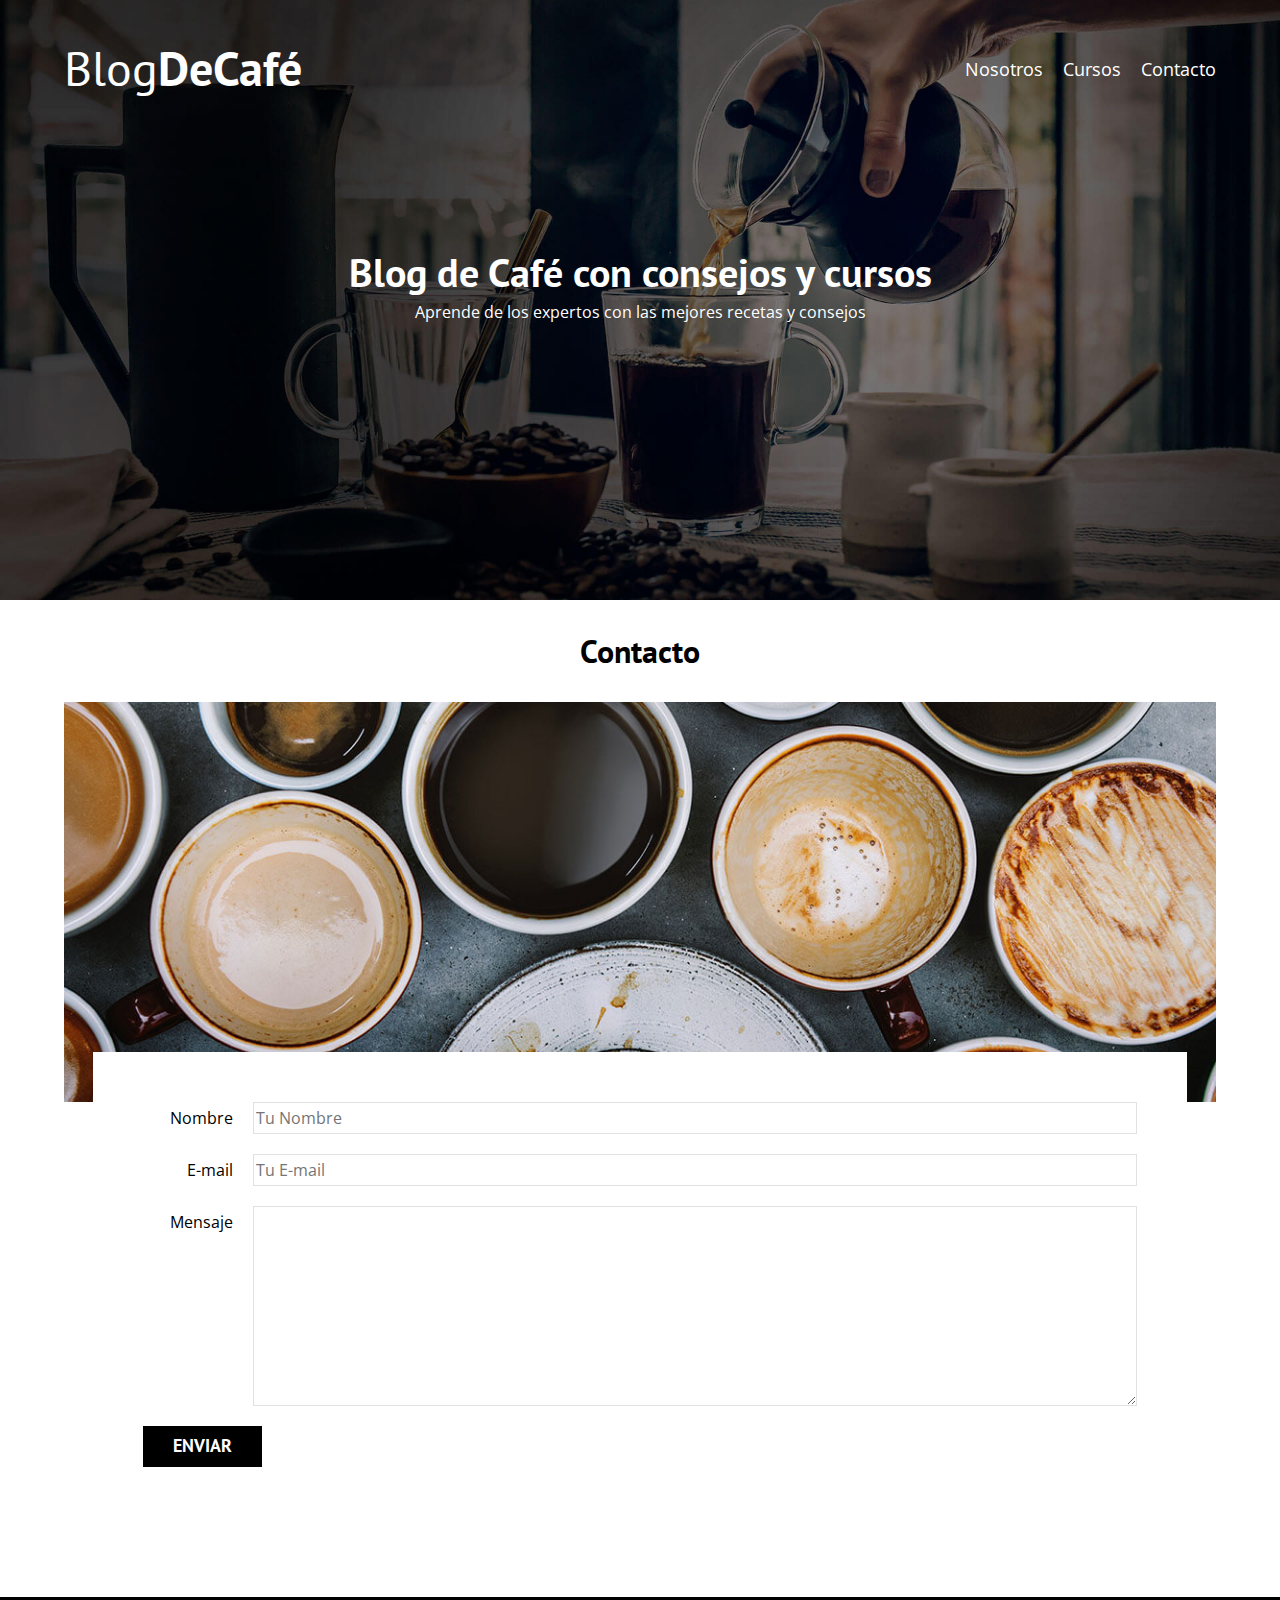
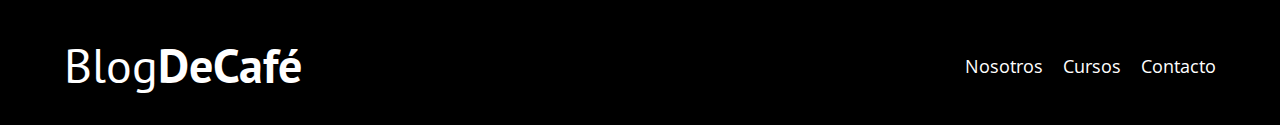
==== contacto.html @ 5e2d2ccd "finalizando las demás páginas de blog y agregando lazy loading" ====
<!DOCTYPE html>
<html lang="en">

<head>
    <meta charset="UTF-8">
    <meta http-equiv="X-UA-Compatible" content="IE=edge">
    <meta name="viewport" content="width=device-width, initial-scale=1.0">
    <title>Blog de Café</title>
    <link rel="stylesheet" href="css/normalize.css">
    <link rel="preconnect" href="https://fonts.googleapis.com">
    <link rel="preconnect" href="https://fonts.gstatic.com" crossorigin>
    <link href="https://fonts.googleapis.com/css2?family=Open+Sans&family=PT+Sans:wght@400;700&display=swap" rel="stylesheet">
    <link rel="stylesheet" href="css/styles.css">
</head>

<body>
    <header class="header">
        <div class="contenedor">
            <div class="barra">
                <a class="logo" href="index.html">
                    <h1 class="logo__nombre no-margin centrar-texto">Blog<span class="logo__bold">DeCafé</span> </h1>
                </a>
                <nav class="navegacion">
                    <!-- a.navegacion__enlace*3  para agregar 3 lineas de codigo a la vez-->
                    <a href="nosotros.html" class="navegacion__enlace">Nosotros</a>
                    <a href="cursos.html" class="navegacion__enlace">Cursos</a>
                    <a href="contacto.html" class="navegacion__enlace">Contacto</a>
                </nav>
            </div>
        </div>
        <div class="header__texto">
            <h2 class="no-margin">Blog de Café con consejos y cursos</h2>
            <p class="no-margin">Aprende de los expertos con las mejores recetas y consejos</p>
        </div>
    </header>
    <main class="contenedor">
        <h3 class="centrar-texto">Contacto</h3>
        <div class="contacto-bg">
        </div>
        <form class="formulario">
            <div class="campo">
                <label class="campo__label" for="nombre">Nombre</label>
                <input class="campo__field" type="text" placeholder="Tu Nombre" id="nombre">
            </div>
            <div class="campo">
                <label class="campo__label" for="email">E-mail</label>
                <input class="campo__field" type="email" placeholder="Tu E-mail" id="email">
            </div>
            <div class="campo">
                <label class="campo__label" for="mensaje">Mensaje</label>
                <textarea class="campo__field campo__field--textarea" id="mensaje"></textarea>
            </div>
            <div class="campo">
                <input type="submit" value="Enviar" class="boton boton--primario">
            </div>
        </form>
    </main>
    <footer class="footer">
        <div class="contenedor">
            <div class="barra">
                <a class="logo" href="index.html">
                    <h1 class="logo__nombre no-margin centrar-texto">Blog<span class="logo__bold">DeCafé</span> </h1>
                </a>
                <nav class="navegacion">
                    <!-- a.navegacion__enlace*3  para agregar 3 lineas de codigo a la vez-->
                    <a href="nosotros.html" class="navegacion__enlace">Nosotros</a>
                    <a href="cursos.html" class="navegacion__enlace">Cursos</a>
                    <a href="contacto.html" class="navegacion__enlace">Contacto</a>
                </nav>
            </div>
        </div>
    </footer>
</body>

</html>
---- css/styles.css ----
/*Agregar variables globales*/

:root {
    /*fuentes*/
    --fuenteHeading: 'PT Sans', sans-serif;
    --fuenteParrafos: 'Open Sans', sans-serif;
    /*colores*/
    --primario: #784D3c;
    --blanco: #ffffff;
    --negro: #000000;
    --gris: #e1e1e1;
}

html {
    /*funciona para que el borde de los elementos no afecte tamaño real requerido*/
    box-sizing: border-box;
    /*funciona para converir el equivalente de 1 rem=10px*/
    font-size: 62.5%;
}


/*hereda el box sizing anterior para hacerlo más dinámico*/

*,
*:before,
*:after {
    box-sizing: inherit;
}

body {
    font-family: var(--fuenteParrafos);
    font-size: 1.6rem;
    line-height: 2;
}


/*globales*/

.contenedor {
    width: min(90%, 120rem);
    /*centrar el contenido horizontalmente en la pantalla*/
    margin: 0 auto;
}


/*quitar en todos los enlaces el interlineado*/

a {
    text-decoration: none;
}

h1,
h2,
h3,
h4 {
    font-family: var(--fuenteHeading);
    line-height: 1.2;
}

h1 {
    font-size: 4.8rem;
}

h2 {
    font-size: 4rem;
}

h3 {
    font-size: 3.2rem;
}

h4 {
    font-size: 2.8rem;
}

img {
    max-width: 100%;
}


/*utilidades*/

.no-margin {
    margin: 0;
}

.no-padding {
    padding: 0;
}

.centrar-texto {
    text-align: center;
}


/*header*/

.header {
    background-image: url(../img/banner.jpg);
    height: 60rem;
    /*para ocupar todo el espacio disponible*/
    background-size: cover;
    background-repeat: no-repeat;
    /*Se centra tanto verticalmente como horizontalmente*/
    background-position: center center;
}

.header__texto {
    text-align: center;
    color: var(--blanco);
    margin-top: 5rem;
}

@media (min-width:768px) {
    .header__texto {
        margin-top: 15rem;
    }
}

.barra {
    padding-top: 4rem;
}

@media (min-width:768px) {
    .barra {
        display: flex;
        /*alinear horizontalmente*/
        justify-content: space-between;
        /*alinear horizontalmente*/
        align-items: center;
    }
}

.logo {
    color: var(--blanco);
}

.logo__nombre {
    /*dependiendo a googlefonts*/
    font-weight: 400;
}

.logo__bold {
    /*dependiendo a googlefonts*/
    font-weight: 700;
}

@media (min-width:768px) {
    .navegacion {
        display: flex;
        gap: 2rem;
    }
}

.navegacion__enlace {
    /*elementos uno debajo de otro*/
    display: block;
    text-align: center;
    font-size: 1.8rem;
    color: var(--blanco);
}

@media (min-width:768px) {
    .contenido-principal {
        display: grid;
        grid-template-columns: 2fr 1fr;
        column-gap: 4rem;
    }
}

.entrada {
    border-bottom: 1px solid var(--gris);
    margin-bottom: 2rem;
}

.entrada:last-of-type {
    border: none;
    margin: 0;
}

.boton {
    /*toma todo el espacio disponible*/
    display: block;
    font-family: var(--fuenteHeading);
    color: var(--blanco);
    text-align: center;
    padding: 1rem 3rem;
    font-size: 1.8rem;
    text-transform: uppercase;
    font-weight: 700;
    margin-bottom: 2rem;
    border: none;
}

.boton:hover {
    cursor: pointer;
}

@media (min-width:768px) {
    .boton {
        display: inline-block;
    }
}

.boton--primario {
    background-color: var(--negro);
}

.boton--secundario {
    background-color: var(--primario);
}

.cursos {
    /*quitar viñeta*/
    list-style: none;
}

.widget-curso {
    border-bottom: 1px solid var(--gris);
    margin-bottom: 2rem;
}

.widget-curso:last-of-type {
    border: none;
    margin: 0;
}

.widget-curso__label {
    font-family: var(--fuenteHeading);
    font-weight: bold;
}

.widget-curso__info {
    font-weight: normal;
}

.widget-curso__label,
.widget-curso__info {
    font-size: 2rem;
}

.footer {
    background-color: var(--negro);
    padding-bottom: 3rem;
    margin-top: 4rem;
}

@media (min-width:768px) {
    .sobre-nosotros {
        display: grid;
        grid-template-columns: repeat(2, 1fr);
        column-gap: 2rem;
    }
}


/*cursos*/

.curso {
    padding: 3rem 0;
    border-bottom: 1px solid var(--gris);
}

@media (min-width:768px) {
    .curso {
        display: grid;
        grid-template-columns: 1fr 2fr;
        column-gap: 2rem;
    }
}

.curso:last-of-type {
    border: none
}

.curso__label {
    font-family: var(--fuenteHeading);
    font-weight: bold;
}

.curso__info {
    font-weight: normal;
}

.curso__label,
.curso__info {
    font-size: 2rem;
}


/*Contacto*/

.contacto-bg {
    background-image: url(../img/contacto.jpg);
    height: 40rem;
    background-size: cover;
    background-repeat: no-repeat;
}

.formulario {
    background-color: var(--blanco);
    margin: -5rem auto 0 auto;
    width: 95%;
    padding: 5rem;
}

.campo {
    display: flex;
    margin-bottom: 2rem;
    gap: 2rem;
}

.campo__label {
    flex: 0 0 9rem;
    text-align: right;
}

.campo__field {
    flex: 1;
    border: 1px solid var(--gris);
}

.campo__field--textarea {
    height: 20rem;
}
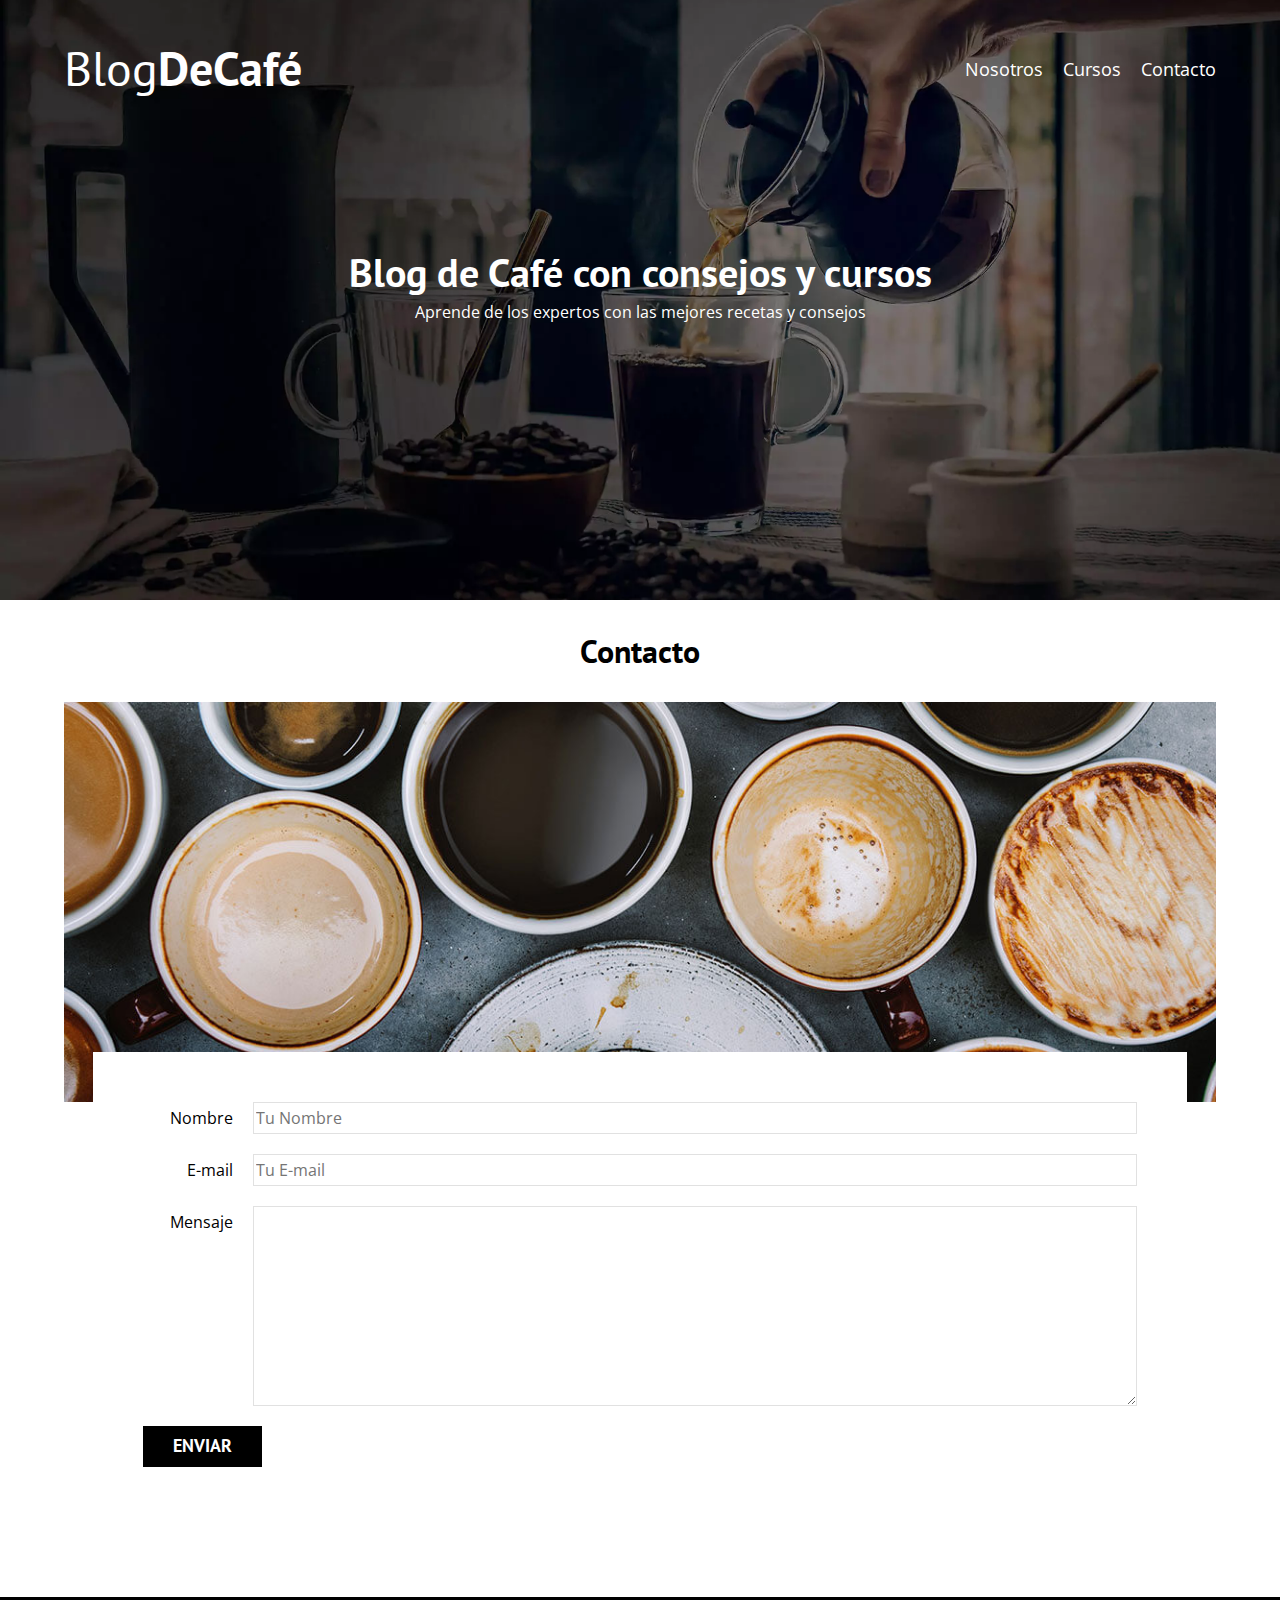
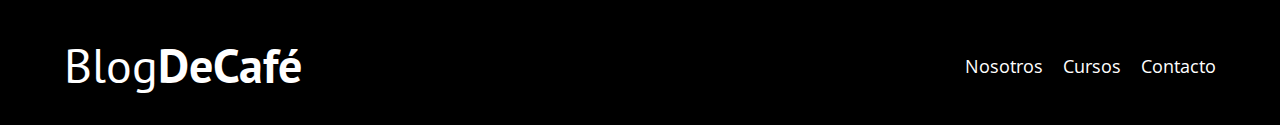
==== commit b6907126: "proyecto finalizado" ====
--- a/contacto.html
+++ b/contacto.html
@@ -70,6 +70,7 @@
             </div>
         </div>
     </footer>
+    <script src="js/modernizr.js"></script>
 </body>
 
 </html>--- a/css/styles.css
+++ b/css/styles.css
@@ -93,10 +93,17 @@
 }
 
 
-/*header*/
+/*header para las imagenes se ocupa la librería modernizr para imgs webp */
+
+.webp .header {
+    background-image: url(../img/banner.webp);
+}
+
+.no-wbp .header {
+    background-image: url(../img/banner.jpg);
+}
 
 .header {
-    background-image: url(../img/banner.jpg);
     height: 60rem;
     /*para ocupar todo el espacio disponible*/
     background-size: cover;
